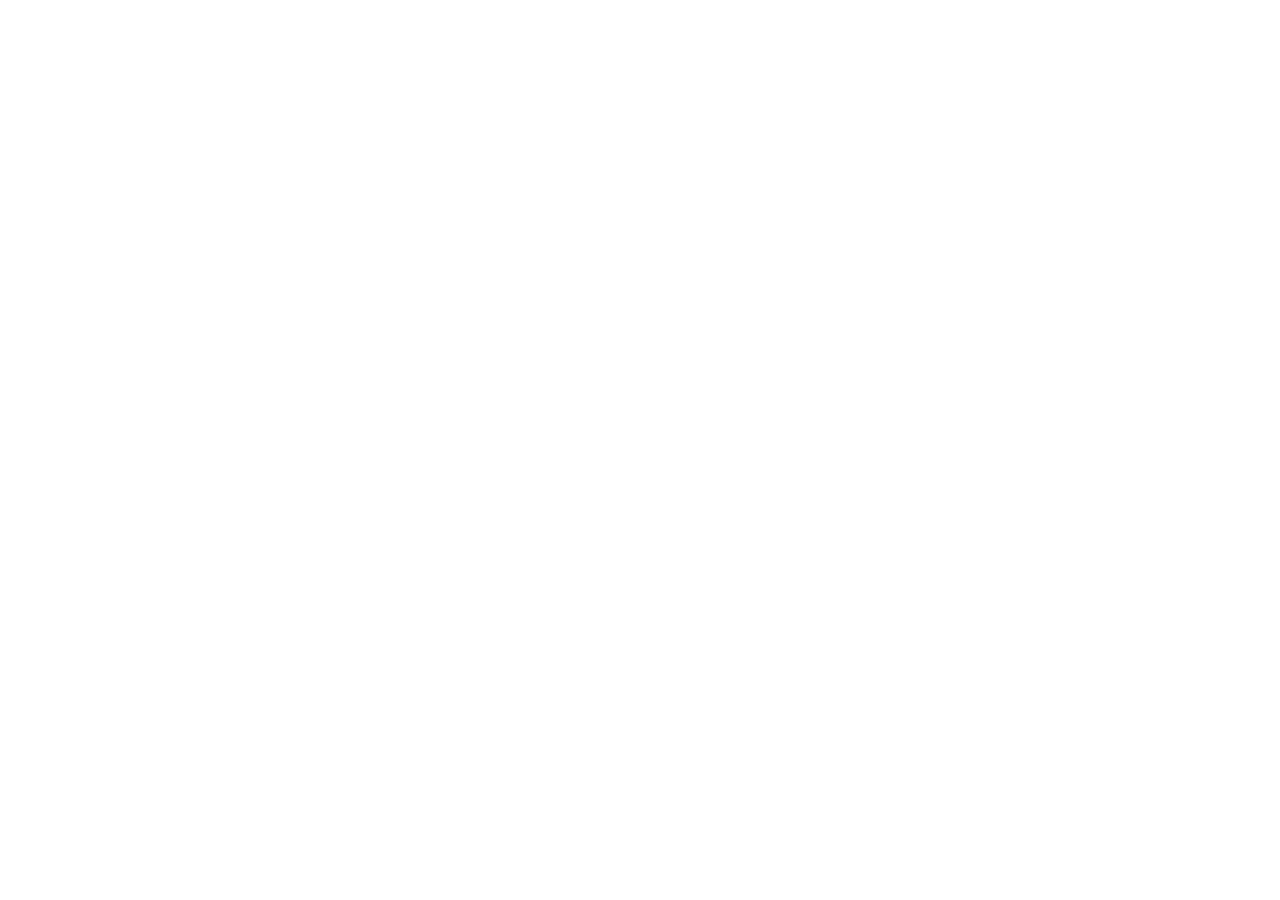
==== flower.html @ 929543a5 "Add files via upload" ====
<!DOCTYPE html>
<html lang="en">

<head>
  <meta charset="UTF-8">
  <meta http-equiv="X-UA-Compatible" content="IE=edge">
  <meta name="viewport" content="width=device-width, initial-scale=1.0">
  <link rel="shortcut icon" href="images/gift.png" type="image/x-icon">
  <link rel="stylesheet" href="asset/style.css">
  <link href="https://fonts.googleapis.com/css2?family=Comic+Neue:wght@700&display=swap" rel="stylesheet">

  <!-- Document Title -->
  <title>FLOWERS</title>
</head>

<body class="not-loaded">
  <!-- Background -->
  <div class="night"></div>
  <audio src="DNA - LANY.mp3" autoplay loop></audio>

  <!-- Flower -->
  <div class="flowers">
    <div class="flower flower--1">
      <div class="flower__leafs flower__leafs--1">
        <div class="flower__leaf flower__leaf--1"></div>
        <div class="flower__leaf flower__leaf--2"></div>
        <div class="flower__leaf flower__leaf--3"></div>
        <div class="flower__leaf flower__leaf--4"></div>
        <div class="flower__white-circle"></div>

        <div class="flower__light flower__light--1"></div>
        <div class="flower__light flower__light--2"></div>
        <div class="flower__light flower__light--3"></div>
        <div class="flower__light flower__light--4"></div>
        <div class="flower__light flower__light--5"></div>
        <div class="flower__light flower__light--6"></div>
        <div class="flower__light flower__light--7"></div>
        <div class="flower__light flower__light--8"></div>

      </div>
      <div class="flower__line">
        <div class="flower__line__leaf flower__line__leaf--1"></div>
        <div class="flower__line__leaf flower__line__leaf--2"></div>
        <div class="flower__line__leaf flower__line__leaf--3"></div>
        <div class="flower__line__leaf flower__line__leaf--4"></div>
        <div class="flower__line__leaf flower__line__leaf--5"></div>
        <div class="flower__line__leaf flower__line__leaf--6"></div>
      </div>
    </div>

    <div class="flower flower--2">
      <div class="flower__leafs flower__leafs--2">
        <div class="flower__leaf flower__leaf--1"></div>
        <div class="flower__leaf flower__leaf--2"></div>
        <div class="flower__leaf flower__leaf--3"></div>
        <div class="flower__leaf flower__leaf--4"></div>
        <div class="flower__white-circle"></div>

        <div class="flower__light flower__light--1"></div>
        <div class="flower__light flower__light--2"></div>
        <div class="flower__light flower__light--3"></div>
        <div class="flower__light flower__light--4"></div>
        <div class="flower__light flower__light--5"></div>
        <div class="flower__light flower__light--6"></div>
        <div class="flower__light flower__light--7"></div>
        <div class="flower__light flower__light--8"></div>

      </div>
      <div class="flower__line">
        <div class="flower__line__leaf flower__line__leaf--1"></div>
        <div class="flower__line__leaf flower__line__leaf--2"></div>
        <div class="flower__line__leaf flower__line__leaf--3"></div>
        <div class="flower__line__leaf flower__line__leaf--4"></div>
      </div>
    </div>

    <div class="flower flower--3">
      <div class="flower__leafs flower__leafs--3">
        <div class="flower__leaf flower__leaf--1"></div>
        <div class="flower__leaf flower__leaf--2"></div>
        <div class="flower__leaf flower__leaf--3"></div>
        <div class="flower__leaf flower__leaf--4"></div>
        <div class="flower__white-circle"></div>

        <div class="flower__light flower__light--1"></div>
        <div class="flower__light flower__light--2"></div>
        <div class="flower__light flower__light--3"></div>
        <div class="flower__light flower__light--4"></div>
        <div class="flower__light flower__light--5"></div>
        <div class="flower__light flower__light--6"></div>
        <div class="flower__light flower__light--7"></div>
        <div class="flower__light flower__light--8"></div>

      </div>
      <div class="flower__line">
        <div class="flower__line__leaf flower__line__leaf--1"></div>
        <div class="flower__line__leaf flower__line__leaf--2"></div>
        <div class="flower__line__leaf flower__line__leaf--3"></div>
        <div class="flower__line__leaf flower__line__leaf--4"></div>
      </div>
    </div>

    <div class="grow-ans" style="--d:1.2s">
      <div class="flower__g-long">
        <div class="flower__g-long__top"></div>
        <div class="flower__g-long__bottom"></div>
      </div>
    </div>

    <div class="growing-grass">
      <div class="flower__grass flower__grass--1">
        <div class="flower__grass--top"></div>
        <div class="flower__grass--bottom"></div>
        <div class="flower__grass__leaf flower__grass__leaf--1"></div>
        <div class="flower__grass__leaf flower__grass__leaf--2"></div>
        <div class="flower__grass__leaf flower__grass__leaf--3"></div>
        <div class="flower__grass__leaf flower__grass__leaf--4"></div>
        <div class="flower__grass__leaf flower__grass__leaf--5"></div>
        <div class="flower__grass__leaf flower__grass__leaf--6"></div>
        <div class="flower__grass__leaf flower__grass__leaf--7"></div>
        <div class="flower__grass__leaf flower__grass__leaf--8"></div>
        <div class="flower__grass__overlay"></div>
      </div>
    </div>

    <div class="growing-grass">
      <div class="flower__grass flower__grass--2">
        <div class="flower__grass--top"></div>
        <div class="flower__grass--bottom"></div>
        <div class="flower__grass__leaf flower__grass__leaf--1"></div>
        <div class="flower__grass__leaf flower__grass__leaf--2"></div>
        <div class="flower__grass__leaf flower__grass__leaf--3"></div>
        <div class="flower__grass__leaf flower__grass__leaf--4"></div>
        <div class="flower__grass__leaf flower__grass__leaf--5"></div>
        <div class="flower__grass__leaf flower__grass__leaf--6"></div>
        <div class="flower__grass__leaf flower__grass__leaf--7"></div>
        <div class="flower__grass__leaf flower__grass__leaf--8"></div>
        <div class="flower__grass__overlay"></div>
      </div>
    </div>

    <div class="grow-ans" style="--d:2.4s">
      <div class="flower__g-right flower__g-right--1">
        <div class="leaf"></div>
      </div>
    </div>

    <div class="grow-ans" style="--d:2.8s">
      <div class="flower__g-right flower__g-right--2">
        <div class="leaf"></div>
      </div>
    </div>

    <div class="grow-ans" style="--d:2.8s">
      <div class="flower__g-front">
        <div class="flower__g-front__leaf-wrapper flower__g-front__leaf-wrapper--1">
          <div class="flower__g-front__leaf"></div>
        </div>
        <div class="flower__g-front__leaf-wrapper flower__g-front__leaf-wrapper--2">
          <div class="flower__g-front__leaf"></div>
        </div>
        <div class="flower__g-front__leaf-wrapper flower__g-front__leaf-wrapper--3">
          <div class="flower__g-front__leaf"></div>
        </div>
        <div class="flower__g-front__leaf-wrapper flower__g-front__leaf-wrapper--4">
          <div class="flower__g-front__leaf"></div>
        </div>
        <div class="flower__g-front__leaf-wrapper flower__g-front__leaf-wrapper--5">
          <div class="flower__g-front__leaf"></div>
        </div>
        <div class="flower__g-front__leaf-wrapper flower__g-front__leaf-wrapper--6">
          <div class="flower__g-front__leaf"></div>
        </div>
        <div class="flower__g-front__leaf-wrapper flower__g-front__leaf-wrapper--7">
          <div class="flower__g-front__leaf"></div>
        </div>
        <div class="flower__g-front__leaf-wrapper flower__g-front__leaf-wrapper--8">
          <div class="flower__g-front__leaf"></div>
        </div>
        <div class="flower__g-front__line"></div>
      </div>
    </div>

    <div class="grow-ans" style="--d:3.2s">
      <div class="flower__g-fr">
        <div class="leaf"></div>
        <div class="flower__g-fr__leaf flower__g-fr__leaf--1"></div>
        <div class="flower__g-fr__leaf flower__g-fr__leaf--2"></div>
        <div class="flower__g-fr__leaf flower__g-fr__leaf--3"></div>
        <div class="flower__g-fr__leaf flower__g-fr__leaf--4"></div>
        <div class="flower__g-fr__leaf flower__g-fr__leaf--5"></div>
        <div class="flower__g-fr__leaf flower__g-fr__leaf--6"></div>
        <div class="flower__g-fr__leaf flower__g-fr__leaf--7"></div>
        <div class="flower__g-fr__leaf flower__g-fr__leaf--8"></div>
      </div>
    </div>

    <div class="long-g long-g--0">
      <div class="grow-ans" style="--d:3s">
        <div class="leaf leaf--0"></div>
      </div>
      <div class="grow-ans" style="--d:2.2s">
        <div class="leaf leaf--1"></div>
      </div>
      <div class="grow-ans" style="--d:3.4s">
        <div class="leaf leaf--2"></div>
      </div>
      <div class="grow-ans" style="--d:3.6s">
        <div class="leaf leaf--3"></div>
      </div>
    </div>

    <div class="long-g long-g--1">
      <div class="grow-ans" style="--d:3.6s">
        <div class="leaf leaf--0"></div>
      </div>
      <div class="grow-ans" style="--d:3.8s">
        <div class="leaf leaf--1"></div>
      </div>
      <div class="grow-ans" style="--d:4s">
        <div class="leaf leaf--2"></div>
      </div>
      <div class="grow-ans" style="--d:4.2s">
        <div class="leaf leaf--3"></div>
      </div>
    </div>

    <div class="long-g long-g--2">
      <div class="grow-ans" style="--d:4s">
        <div class="leaf leaf--0"></div>
      </div>
      <div class="grow-ans" style="--d:4.2s">
        <div class="leaf leaf--1"></div>
      </div>
      <div class="grow-ans" style="--d:4.4s">
        <div class="leaf leaf--2"></div>
      </div>
      <div class="grow-ans" style="--d:4.6s">
        <div class="leaf leaf--3"></div>
      </div>
    </div>

    <div class="long-g long-g--3">
      <div class="grow-ans" style="--d:4s">
        <div class="leaf leaf--0"></div>
      </div>
      <div class="grow-ans" style="--d:4.2s">
        <div class="leaf leaf--1"></div>
      </div>
      <div class="grow-ans" style="--d:3s">
        <div class="leaf leaf--2"></div>
      </div>
      <div class="grow-ans" style="--d:3.6s">
        <div class="leaf leaf--3"></div>
      </div>
    </div>

    <div class="long-g long-g--4">
      <div class="grow-ans" style="--d:4s">
        <div class="leaf leaf--0"></div>
      </div>
      <div class="grow-ans" style="--d:4.2s">
        <div class="leaf leaf--1"></div>
      </div>
      <div class="grow-ans" style="--d:3s">
        <div class="leaf leaf--2"></div>
      </div>
      <div class="grow-ans" style="--d:3.6s">
        <div class="leaf leaf--3"></div>
      </div>
    </div>

    <div class="long-g long-g--5">
      <div class="grow-ans" style="--d:4s">
        <div class="leaf leaf--0"></div>
      </div>
      <div class="grow-ans" style="--d:4.2s">
        <div class="leaf leaf--1"></div>
      </div>
      <div class="grow-ans" style="--d:3s">
        <div class="leaf leaf--2"></div>
      </div>
      <div class="grow-ans" style="--d:3.6s">
        <div class="leaf leaf--3"></div>
      </div>
    </div>

    <div class="long-g long-g--6">
      <div class="grow-ans" style="--d:4.2s">
        <div class="leaf leaf--0"></div>
      </div>
      <div class="grow-ans" style="--d:4.4s">
        <div class="leaf leaf--1"></div>
      </div>
      <div class="grow-ans" style="--d:4.6s">
        <div class="leaf leaf--2"></div>
      </div>
      <div class="grow-ans" style="--d:4.8s">
        <div class="leaf leaf--3"></div>
      </div>
    </div>

    <div class="long-g long-g--7">
      <div class="grow-ans" style="--d:3s">
        <div class="leaf leaf--0"></div>
      </div>
      <div class="grow-ans" style="--d:3.2s">
        <div class="leaf leaf--1"></div>
      </div>
      <div class="grow-ans" style="--d:3.5s">
        <div class="leaf leaf--2"></div>
      </div>
      <div class="grow-ans" style="--d:3.6s">
        <div class="leaf leaf--3"></div>
      </div>
    </div>
  </div>

  <!-- Title -->
  <h1 class="title"><span id="title"></span></h1>
</body>

</html>

<!-- Import Javascript -->
<script src="asset/js/style.js"></script>
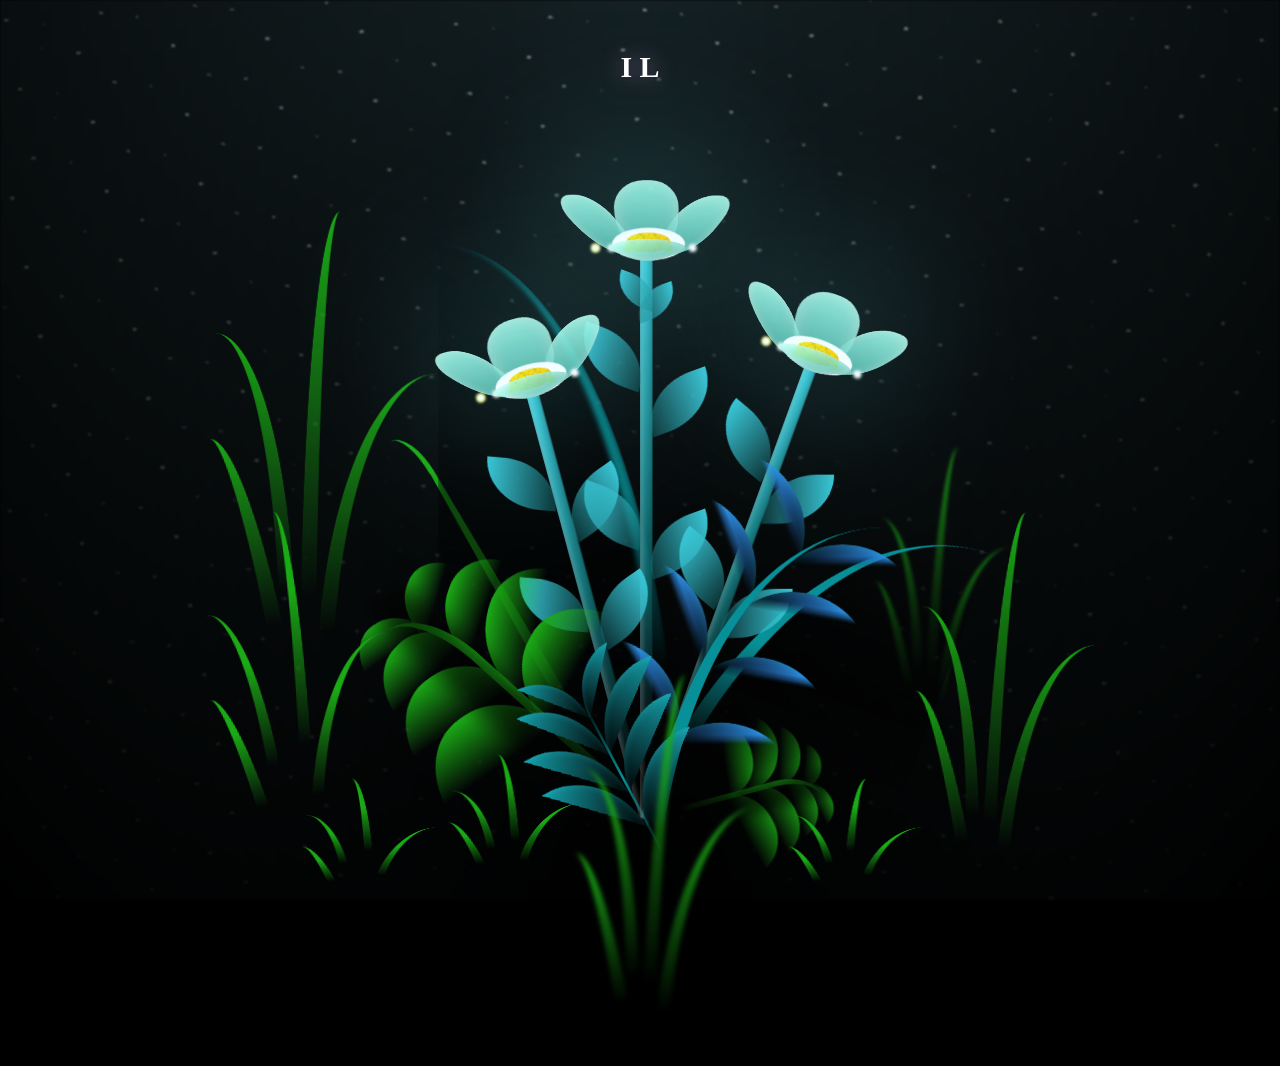
==== commit eb9ef8a5: "Update flower.html" ====
--- a/flower.html
+++ b/flower.html
@@ -10,13 +10,13 @@
   <link href="https://fonts.googleapis.com/css2?family=Comic+Neue:wght@700&display=swap" rel="stylesheet">
 
   <!-- Document Title -->
-  <title>FLOWERS</title>
+  <title>Flowers for You</title>
 </head>
 
 <body class="not-loaded">
   <!-- Background -->
   <div class="night"></div>
-  <audio src="DNA - LANY.mp3" autoplay loop></audio>
+  <audio src="https://giftinn.github.io/music-host/shapeof.mp3" autoplay loop></audio>
 
   <!-- Flower -->
   <div class="flowers">
--- a/asset/style.css
+++ b/asset/style.css
@@ -0,0 +1,1223 @@
+*,
+*::after,
+*::before {
+  padding: 0;
+  margin: 0;
+  box-sizing: border-box;
+}
+
+:root {
+  --dark-color: #000;
+}
+
+audio {
+  display: none;
+}
+
+.title {
+  position: absolute;
+  width: 100%;
+  text-align: center;
+  margin-top: 50px;
+  top: 0;
+  left: 0;
+  color: white;
+  font-family: "Comic Neue", cursive;
+  font-weight: 700;
+  font-size: 30px;
+  text-shadow: 0px 0px 20px #826a95;
+}
+
+body {
+  display: flex;
+  align-items: flex-end;
+  justify-content: center;
+  min-height: 100vh;
+  background-color: var(--dark-color);
+  overflow: hidden;
+  perspective: 1000px;
+}
+
+.night {
+  position: fixed;
+  left: 50%;
+  top: 0;
+  transform: translateX(-50%);
+  width: 100%;
+  height: 100%;
+  filter: blur(0.1vmin);
+  background-image: radial-gradient(ellipse at top, transparent 0%, var(--dark-color)), radial-gradient(ellipse at bottom, var(--dark-color), rgba(145, 233, 255, 0.2)), repeating-linear-gradient(220deg, rgb(0, 0, 0) 0px, rgb(0, 0, 0) 19px, transparent 19px, transparent 22px), repeating-linear-gradient(189deg, rgb(0, 0, 0) 0px, rgb(0, 0, 0) 19px, transparent 19px, transparent 22px), repeating-linear-gradient(148deg, rgb(0, 0, 0) 0px, rgb(0, 0, 0) 19px, transparent 19px, transparent 22px), linear-gradient(90deg, rgb(255, 255, 250), rgb(240, 240, 240));
+}
+
+.flowers {
+  position: relative;
+  transform: scale(0.9);
+}
+
+.flower {
+  position: absolute;
+  bottom: 10vmin;
+  transform-origin: bottom center;
+  z-index: 10;
+  --fl-speed: 0.8s;
+}
+
+.flower--1 {
+  animation: moving-flower-1 4s linear infinite;
+}
+
+.flower--1 .flower__line {
+  height: 70vmin;
+  animation-delay: 0.3s;
+}
+
+.flower--1 .flower__line__leaf--1 {
+  animation: blooming-leaf-right var(--fl-speed) 1.6s backwards;
+}
+
+.flower--1 .flower__line__leaf--2 {
+  animation: blooming-leaf-right var(--fl-speed) 1.4s backwards;
+}
+
+.flower--1 .flower__line__leaf--3 {
+  animation: blooming-leaf-left var(--fl-speed) 1.2s backwards;
+}
+
+.flower--1 .flower__line__leaf--4 {
+  animation: blooming-leaf-left var(--fl-speed) 1s backwards;
+}
+
+.flower--1 .flower__line__leaf--5 {
+  animation: blooming-leaf-right var(--fl-speed) 1.8s backwards;
+}
+
+.flower--1 .flower__line__leaf--6 {
+  animation: blooming-leaf-left var(--fl-speed) 2s backwards;
+}
+
+.flower--2 {
+  left: 50%;
+  transform: rotate(20deg);
+  animation: moving-flower-2 4s linear infinite;
+}
+
+.flower--2 .flower__line {
+  height: 60vmin;
+  animation-delay: 0.6s;
+}
+
+.flower--2 .flower__line__leaf--1 {
+  animation: blooming-leaf-right var(--fl-speed) 1.9s backwards;
+}
+
+.flower--2 .flower__line__leaf--2 {
+  animation: blooming-leaf-right var(--fl-speed) 1.7s backwards;
+}
+
+.flower--2 .flower__line__leaf--3 {
+  animation: blooming-leaf-left var(--fl-speed) 1.5s backwards;
+}
+
+.flower--2 .flower__line__leaf--4 {
+  animation: blooming-leaf-left var(--fl-speed) 1.3s backwards;
+}
+
+.flower--3 {
+  left: 50%;
+  transform: rotate(-15deg);
+  animation: moving-flower-3 4s linear infinite;
+}
+
+.flower--3 .flower__line {
+  animation-delay: 0.9s;
+}
+
+.flower--3 .flower__line__leaf--1 {
+  animation: blooming-leaf-right var(--fl-speed) 2.5s backwards;
+}
+
+.flower--3 .flower__line__leaf--2 {
+  animation: blooming-leaf-right var(--fl-speed) 2.3s backwards;
+}
+
+.flower--3 .flower__line__leaf--3 {
+  animation: blooming-leaf-left var(--fl-speed) 2.1s backwards;
+}
+
+.flower--3 .flower__line__leaf--4 {
+  animation: blooming-leaf-left var(--fl-speed) 1.9s backwards;
+}
+
+.flower__leafs {
+  position: relative;
+  animation: blooming-flower 2s backwards;
+}
+
+.flower__leafs--1 {
+  animation-delay: 1.1s;
+}
+
+.flower__leafs--2 {
+  animation-delay: 1.4s;
+}
+
+.flower__leafs--3 {
+  animation-delay: 1.7s;
+}
+
+.flower__leafs::after {
+  content: "";
+  position: absolute;
+  left: 0;
+  top: 0;
+  transform: translate(-50%, -100%);
+  width: 8vmin;
+  height: 8vmin;
+  background-color: #6bf0ff;
+  filter: blur(10vmin);
+}
+
+.flower__leaf {
+  position: absolute;
+  bottom: 0;
+  left: 50%;
+  width: 8vmin;
+  height: 11vmin;
+  border-radius: 51% 49% 47% 53%/44% 45% 55% 69%;
+  background-color: #b62b2b;
+  background-image: linear-gradient(to top, #54b8aa, #a7ffee );
+  transform-origin: bottom center;
+  opacity: 0.9;
+  box-shadow: inset 0 0 2vmin rgb(255, 255, 255, 0.5);
+}
+
+.flower__leaf--1 {
+  transform: translate(-10%, 1%) rotateY(40deg) rotateX(-50deg);
+}
+
+.flower__leaf--2 {
+  transform: translate(-50%, -4%) rotateX(40deg);
+}
+
+.flower__leaf--3 {
+  transform: translate(-90%, 0%) rotateY(45deg) rotateX(50deg);
+}
+
+.flower__leaf--4 {
+  width: 8vmin;
+  height: 8vmin;
+  transform-origin: bottom left;
+  border-radius: 4vmin 10vmin 4vmin 4vmin;
+  transform: translate(0%, 18%) rotateX(70deg) rotate(-43deg);
+  background-image: linear-gradient(to top, #54b8aa, #a7ffee);
+  z-index: 1;
+  opacity: 0.8;
+  -webkit-transform: translate(0%, 18%) rotateX(70deg) rotate(-43deg);
+  -moz-transform: translate(0%, 18%) rotateX(70deg) rotate(-43deg);
+  -ms-transform: translate(0%, 18%) rotateX(70deg) rotate(-43deg);
+  -o-transform: translate(0%, 18%) rotateX(70deg) rotate(-43deg);
+}
+
+.flower__white-circle {
+  position: absolute;
+  left: -3.5vmin;
+  top: -3vmin;
+  width: 9vmin;
+  height: 4vmin;
+  border-radius: 50%;
+  background-color: #fff;
+}
+
+.flower__white-circle::after {
+  content: "";
+  position: absolute;
+  left: 50%;
+  top: 45%;
+  transform: translate(-50%, -50%);
+  width: 60%;
+  height: 60%;
+  border-radius: inherit;
+  background-image: repeating-linear-gradient(135deg, rgba(0, 0, 0, 0.03) 0px, rgba(0, 0, 0, 0.03) 1px, transparent 1px, transparent 12px), repeating-linear-gradient(45deg, rgba(0, 0, 0, 0.03) 0px, rgba(0, 0, 0, 0.03) 1px, transparent 1px, transparent 12px), repeating-linear-gradient(67.5deg, rgba(0, 0, 0, 0.03) 0px, rgba(0, 0, 0, 0.03) 1px, transparent 1px, transparent 12px), repeating-linear-gradient(135deg, rgba(0, 0, 0, 0.03) 0px, rgba(0, 0, 0, 0.03) 1px, transparent 1px, transparent 12px), repeating-linear-gradient(45deg, rgba(0, 0, 0, 0.03) 0px, rgba(0, 0, 0, 0.03) 1px, transparent 1px, transparent 12px), repeating-linear-gradient(112.5deg, rgba(0, 0, 0, 0.03) 0px, rgba(0, 0, 0, 0.03) 1px, transparent 1px, transparent 12px), repeating-linear-gradient(112.5deg, rgba(0, 0, 0, 0.03) 0px, rgba(0, 0, 0, 0.03) 1px, transparent 1px, transparent 12px), repeating-linear-gradient(45deg, rgba(0, 0, 0, 0.03) 0px, rgba(0, 0, 0, 0.03) 1px, transparent 1px, transparent 12px), repeating-linear-gradient(22.5deg, rgba(0, 0, 0, 0.03) 0px, rgba(0, 0, 0, 0.03) 1px, transparent 1px, transparent 12px), repeating-linear-gradient(45deg, rgba(0, 0, 0, 0.03) 0px, rgba(0, 0, 0, 0.03) 1px, transparent 1px, transparent 12px), repeating-linear-gradient(22.5deg, rgba(0, 0, 0, 0.03) 0px, rgba(0, 0, 0, 0.03) 1px, transparent 1px, transparent 12px), repeating-linear-gradient(135deg, rgba(0, 0, 0, 0.03) 0px, rgba(0, 0, 0, 0.03) 1px, transparent 1px, transparent 12px), repeating-linear-gradient(157.5deg, rgba(0, 0, 0, 0.03) 0px, rgba(0, 0, 0, 0.03) 1px, transparent 1px, transparent 12px), repeating-linear-gradient(67.5deg, rgba(0, 0, 0, 0.03) 0px, rgba(0, 0, 0, 0.03) 1px, transparent 1px, transparent 12px), repeating-linear-gradient(67.5deg, rgba(0, 0, 0, 0.03) 0px, rgba(0, 0, 0, 0.03) 1px, transparent 1px, transparent 12px), linear-gradient(90deg, rgb(255, 235, 18), rgb(255, 206, 0));
+}
+
+.flower__line {
+  height: 55vmin;
+  width: 1.5vmin;
+  background-image: linear-gradient(to left, rgba(0, 0, 0, 0.2), transparent, rgba(255, 255, 255, 0.2)), linear-gradient(to top, transparent 10%, #14757a, #39c6d6);
+  box-shadow: inset 0 0 2px rgba(0, 0, 0, 0.5);
+  animation: grow-flower-tree 4s backwards;
+}
+
+
+.flower__line__leaf {
+  --w: 7vmin;
+  --h: calc(var(--w) + 2vmin);
+  position: absolute;
+  top: 20%;
+  left: 90%;
+  width: var(--w);
+  height: var(--h);
+  border-top-right-radius: var(--h);
+  border-bottom-left-radius: var(--h);
+  background-image: linear-gradient(to top, rgba(20, 117, 122, 0.4), #39c6d6);
+}
+
+.flower__line__leaf--1 {
+  transform: rotate(70deg) rotateY(30deg);
+}
+
+.flower__line__leaf--2 {
+  top: 45%;
+  transform: rotate(70deg) rotateY(30deg);
+}
+
+.flower__line__leaf--3,
+.flower__line__leaf--4,
+.flower__line__leaf--6 {
+  border-top-right-radius: 0;
+  border-bottom-left-radius: 0;
+  border-top-left-radius: var(--h);
+  border-bottom-right-radius: var(--h);
+  left: -460%;
+  top: 12%;
+  transform: rotate(-70deg) rotateY(30deg);
+}
+
+.flower__line__leaf--4 {
+  top: 40%;
+}
+
+.flower__line__leaf--5 {
+  top: 0;
+  transform-origin: left;
+  transform: rotate(70deg) rotateY(30deg) scale(0.6);
+}
+
+.flower__line__leaf--6 {
+  top: -2%;
+  left: -450%;
+  transform-origin: right;
+  transform: rotate(-70deg) rotateY(30deg) scale(0.6);
+}
+
+.flower__light {
+  position: absolute;
+  bottom: 0vmin;
+  width: 1vmin;
+  height: 1vmin;
+  background-color: rgb(255, 251, 0);
+  border-radius: 50%;
+  filter: blur(0.2vmin);
+  animation: light-ans 4s linear infinite backwards;
+}
+
+.flower__light:nth-child(odd) {
+  background-color: #fff;
+}
+
+.flower__light--1 {
+  left: -2vmin;
+  animation-delay: 1s;
+}
+
+.flower__light--2 {
+  left: 3vmin;
+  animation-delay: 0.5s;
+}
+
+.flower__light--3 {
+  left: -6vmin;
+  animation-delay: 0.3s;
+}
+
+.flower__light--4 {
+  left: 6vmin;
+  animation-delay: 0.9s;
+}
+
+.flower__light--5 {
+  left: -1vmin;
+  animation-delay: 1.5s;
+}
+
+.flower__light--6 {
+  left: -4vmin;
+  animation-delay: 3s;
+}
+
+.flower__light--7 {
+  left: 3vmin;
+  animation-delay: 2s;
+}
+
+.flower__light--8 {
+  left: -6vmin;
+  animation-delay: 3.5s;
+}
+
+.flower__grass {
+  --c: #1aaa15;
+  --line-w: 1.5vmin;
+  position: absolute;
+  bottom: 12vmin;
+  left: -7vmin;
+  display: flex;
+  flex-direction: column;
+  align-items: flex-end;
+  z-index: 20;
+  transform-origin: bottom center;
+  transform: rotate(-48deg) rotateY(40deg);
+}
+
+.flower__grass--1 {
+  animation: moving-grass 2s linear infinite;
+}
+
+.flower__grass--2 {
+  left: 2vmin;
+  bottom: 10vmin;
+  transform: scale(0.5) rotate(75deg) rotateX(10deg) rotateY(-200deg);
+  opacity: 0.8;
+  z-index: 0;
+  animation: moving-grass--2 1.5s linear infinite;
+}
+
+.flower__grass--top {
+  width: 7vmin;
+  height: 10vmin;
+  border-top-right-radius: 100%;
+  border-right: var(--line-w) solid var(--c);
+  transform-origin: bottom center;
+  transform: rotate(-2deg);
+}
+
+.flower__grass--bottom {
+  margin-top: -2px;
+  width: var(--line-w);
+  height: 25vmin;
+  background-image: linear-gradient(to top, transparent, var(--c));
+}
+
+.flower__grass__leaf {
+  --size: 10vmin;
+  position: absolute;
+  width: calc(var(--size) * 2.1);
+  height: var(--size);
+  border-top-left-radius: var(--size);
+  border-top-right-radius: var(--size);
+  background-image: linear-gradient(to top, transparent, transparent 30%, var(--c));
+  z-index: 100;
+}
+
+.flower__grass__leaf--1 {
+  top: -6%;
+  left: 30%;
+  --size: 6vmin;
+  transform: rotate(-20deg);
+  animation: growing-grass-ans--1 2s 2.6s backwards;
+}
+
+@keyframes growing-grass-ans--1 {
+  0% {
+    transform-origin: bottom left;
+    transform: rotate(-20deg) scale(0);
+  }
+}
+
+.flower__grass__leaf--2 {
+  top: -5%;
+  left: -110%;
+  --size: 6vmin;
+  transform: rotate(10deg);
+  animation: growing-grass-ans--2 2s 2.4s linear backwards;
+}
+
+@keyframes growing-grass-ans--2 {
+  0% {
+    transform-origin: bottom right;
+    transform: rotate(10deg) scale(0);
+  }
+}
+
+.flower__grass__leaf--3 {
+  top: 5%;
+  left: 60%;
+  --size: 8vmin;
+  transform: rotate(-18deg) rotateX(-20deg);
+  animation: growing-grass-ans--3 2s 2.2s linear backwards;
+}
+
+@keyframes growing-grass-ans--3 {
+  0% {
+    transform-origin: bottom left;
+    transform: rotate(-18deg) rotateX(-20deg) scale(0);
+  }
+}
+
+.flower__grass__leaf--4 {
+  top: 6%;
+  left: -135%;
+  --size: 8vmin;
+  transform: rotate(2deg);
+  animation: growing-grass-ans--4 2s 2s linear backwards;
+}
+
+@keyframes growing-grass-ans--4 {
+  0% {
+    transform-origin: bottom right;
+    transform: rotate(2deg) scale(0);
+  }
+}
+
+.flower__grass__leaf--5 {
+  top: 20%;
+  left: 60%;
+  --size: 10vmin;
+  transform: rotate(-24deg) rotateX(-20deg);
+  animation: growing-grass-ans--5 2s 1.8s linear backwards;
+}
+
+@keyframes growing-grass-ans--5 {
+  0% {
+    transform-origin: bottom left;
+    transform: rotate(-24deg) rotateX(-20deg) scale(0);
+  }
+}
+
+.flower__grass__leaf--6 {
+  top: 22%;
+  left: -180%;
+  --size: 10vmin;
+  transform: rotate(10deg);
+  animation: growing-grass-ans--6 2s 1.6s linear backwards;
+}
+
+@keyframes growing-grass-ans--6 {
+  0% {
+    transform-origin: bottom right;
+    transform: rotate(10deg) scale(0);
+  }
+}
+
+.flower__grass__leaf--7 {
+  top: 39%;
+  left: 70%;
+  --size: 10vmin;
+  transform: rotate(-10deg);
+  animation: growing-grass-ans--7 2s 1.4s linear backwards;
+}
+
+@keyframes growing-grass-ans--7 {
+  0% {
+    transform-origin: bottom left;
+    transform: rotate(-10deg) scale(0);
+  }
+}
+
+.flower__grass__leaf--8 {
+  top: 40%;
+  left: -215%;
+  --size: 11vmin;
+  transform: rotate(10deg);
+  animation: growing-grass-ans--8 2s 1.2s linear backwards;
+}
+
+@keyframes growing-grass-ans--8 {
+  0% {
+    transform-origin: bottom right;
+    transform: rotate(10deg) scale(0);
+  }
+}
+
+.flower__grass__overlay {
+  position: absolute;
+  top: -10%;
+  right: 0%;
+  width: 100%;
+  height: 100%;
+  background-color: rgba(0, 0, 0, 0.6);
+  filter: blur(1.5vmin);
+  z-index: 100;
+}
+
+.flower__g-long {
+  --w: 2vmin;
+  --h: 6vmin;
+  --c: #1aaa15;
+  position: absolute;
+  bottom: 10vmin;
+  left: -3vmin;
+  transform-origin: bottom center;
+  transform: rotate(-30deg) rotateY(-20deg);
+  display: flex;
+  flex-direction: column;
+  align-items: flex-end;
+  animation: flower-g-long-ans 3s linear infinite;
+}
+
+@keyframes flower-g-long-ans {
+
+  0%,
+  100% {
+    transform: rotate(-30deg) rotateY(-20deg);
+  }
+
+  50% {
+    transform: rotate(-32deg) rotateY(-20deg);
+  }
+}
+
+.flower__g-long__top {
+  top: calc(var(--h) * -1);
+  width: calc(var(--w) + 1vmin);
+  height: var(--h);
+  border-top-right-radius: 100%;
+  border-right: 0.7vmin solid var(--c);
+  transform: translate(-0.7vmin, 1vmin);
+}
+
+.flower__g-long__bottom {
+  width: var(--w);
+  height: 50vmin;
+  transform-origin: bottom center;
+  background-image: linear-gradient(to top, transparent 30%, var(--c));
+  box-shadow: inset 0 0 2px rgba(0, 0, 0, 0.5);
+  -webkit-clip-path: polygon(35% 0, 65% 1%, 100% 100%, 0% 100%);
+  clip-path: polygon(35% 0, 65% 1%, 100% 100%, 0% 100%);
+}
+
+.flower__g-right {
+  position: absolute;
+  bottom: 6vmin;
+  left: -2vmin;
+  transform-origin: bottom left;
+  transform: rotate(20deg);
+}
+
+.flower__g-right .leaf {
+  width: 30vmin;
+  height: 50vmin;
+  border-top-left-radius: 100%;
+  border-left: 2vmin solid #079097;
+  background-image: linear-gradient(to bottom, transparent, var(--dark-color) 60%);
+  -webkit-mask-image: linear-gradient(to top, transparent 30%, #079097 60%);
+}
+
+.flower__g-right--1 {
+  animation: flower-g-right-ans 2.5s linear infinite;
+}
+
+.flower__g-right--2 {
+  left: 5vmin;
+  transform: rotateY(-180deg);
+  animation: flower-g-right-ans--2 3s linear infinite;
+}
+
+.flower__g-right--2 .leaf {
+  height: 75vmin;
+  filter: blur(0.3vmin);
+  opacity: 0.8;
+}
+
+@keyframes flower-g-right-ans {
+
+  0%,
+  100% {
+    transform: rotate(20deg);
+  }
+
+  50% {
+    transform: rotate(24deg) rotateX(-20deg);
+  }
+}
+
+@keyframes flower-g-right-ans--2 {
+
+  0%,
+  100% {
+    transform: rotateY(-180deg) rotate(0deg) rotateX(-20deg);
+  }
+
+  50% {
+    transform: rotateY(-180deg) rotate(6deg) rotateX(-20deg);
+  }
+}
+
+.flower__g-front {
+  position: absolute;
+  bottom: 6vmin;
+  left: 2.5vmin;
+  z-index: 100;
+  transform-origin: bottom center;
+  transform: rotate(-28deg) rotateY(30deg) scale(1.04);
+  animation: flower__g-front-ans 2s linear infinite;
+}
+
+@keyframes flower__g-front-ans {
+
+  0%,
+  100% {
+    transform: rotate(-28deg) rotateY(30deg) scale(1.04);
+  }
+
+  50% {
+    transform: rotate(-35deg) rotateY(40deg) scale(1.04);
+  }
+}
+
+.flower__g-front__line {
+  width: 0.3vmin;
+  height: 20vmin;
+  background-image: linear-gradient(to top, transparent, #079097, transparent 100%);
+  position: relative;
+}
+
+.flower__g-front__leaf-wrapper {
+  position: absolute;
+  top: 0;
+  left: 0;
+  transform-origin: bottom left;
+  transform: rotate(10deg);
+}
+
+.flower__g-front__leaf-wrapper:nth-child(even) {
+  left: 0vmin;
+  transform: rotateY(-180deg) rotate(5deg);
+  animation: flower__g-front__leaf-left-ans 1s ease-in backwards;
+}
+
+.flower__g-front__leaf-wrapper:nth-child(odd) {
+  animation: flower__g-front__leaf-ans 1s ease-in backwards;
+}
+
+.flower__g-front__leaf-wrapper--1 {
+  top: -8vmin;
+  transform: scale(0.7);
+  animation: flower__g-front__leaf-ans 1s 5.5s ease-in backwards !important;
+}
+
+.flower__g-front__leaf-wrapper--2 {
+  top: -8vmin;
+  transform: rotateY(-180deg) scale(0.7) !important;
+  animation: flower__g-front__leaf-left-ans-2 1s 4.6s ease-in backwards !important;
+}
+
+.flower__g-front__leaf-wrapper--3 {
+  top: -3vmin;
+  animation: flower__g-front__leaf-ans 1s 4.6s ease-in backwards;
+}
+
+.flower__g-front__leaf-wrapper--4 {
+  top: -3vmin;
+  transform: rotateY(-180deg) scale(0.9) !important;
+  animation: flower__g-front__leaf-left-ans-2 1s 4.6s ease-in backwards !important;
+}
+
+@keyframes flower__g-front__leaf-left-ans-2 {
+  0% {
+    transform: rotateY(-180deg) scale(0);
+  }
+}
+
+.flower__g-front__leaf-wrapper--5,
+.flower__g-front__leaf-wrapper--6 {
+  top: 2vmin;
+}
+
+.flower__g-front__leaf-wrapper--7,
+.flower__g-front__leaf-wrapper--8 {
+  top: 6.5vmin;
+}
+
+.flower__g-front__leaf-wrapper--2 {
+  animation-delay: 5.2s !important;
+}
+
+.flower__g-front__leaf-wrapper--3 {
+  animation-delay: 4.9s !important;
+}
+
+.flower__g-front__leaf-wrapper--5 {
+  animation-delay: 4.3s !important;
+}
+
+.flower__g-front__leaf-wrapper--6 {
+  animation-delay: 4.1s !important;
+}
+
+.flower__g-front__leaf-wrapper--7 {
+  animation-delay: 3.8s !important;
+}
+
+.flower__g-front__leaf-wrapper--8 {
+  animation-delay: 3.5s !important;
+}
+
+@keyframes flower__g-front__leaf-ans {
+  0% {
+    transform: rotate(10deg) scale(0);
+  }
+}
+
+@keyframes flower__g-front__leaf-left-ans {
+  0% {
+    transform: rotateY(-180deg) rotate(5deg) scale(0);
+  }
+}
+
+.flower__g-front__leaf {
+  width: 10vmin;
+  height: 10vmin;
+  border-radius: 100% 0% 0% 100%/100% 100% 0% 0%;
+  box-shadow: inset 0 2px 1vmin rgba(44, 238, 252, 0.2);
+  background-image: linear-gradient(to bottom left, transparent, var(--dark-color)), linear-gradient(to bottom right, #159faa 50%, transparent 50%, transparent);
+  -webkit-mask-image: linear-gradient(to bottom right, #159faa 50%, transparent 50%, transparent);
+  mask-image: linear-gradient(to bottom right, #159faa 50%, transparent 50%, transparent);
+}
+
+.flower__g-fr {
+  position: absolute;
+  bottom: -4vmin;
+  left: vmin;
+  transform-origin: bottom left;
+  z-index: 10;
+  animation: flower__g-fr-ans 2s linear infinite;
+}
+
+@keyframes flower__g-fr-ans {
+
+  0%,
+  100% {
+    transform: rotate(2deg);
+  }
+
+  50% {
+    transform: rotate(4deg);
+    -webkit-transform: rotate(4deg);
+    -moz-transform: rotate(4deg);
+    -ms-transform: rotate(4deg);
+    -o-transform: rotate(4deg);
+  }
+}
+
+.flower__g-fr .leaf {
+  width: 30vmin;
+  height: 50vmin;
+  border-top-left-radius: 100%;
+  border-left: 2vmin solid #079097;
+  -webkit-mask-image: linear-gradient(to top, transparent 25%, #079097 50%);
+  position: relative;
+  z-index: 1;
+}
+
+.flower__g-fr__leaf {
+  position: absolute;
+  top: 0;
+  left: 0;
+  width: 10vmin;
+  height: 10vmin;
+  border-radius: 100% 0% 0% 100%/100% 100% 0% 0%;
+  box-shadow: inset 0 2px 1vmin rgba(44, 238, 252, 0.2);
+  background-image: linear-gradient(to bottom left, transparent, var(--dark-color) 98%), linear-gradient(to bottom right, #3399ff 45%, transparent 50%, transparent);
+  -webkit-mask-image: linear-gradient(135deg, #159faa 40%, transparent 50%, transparent);
+}
+
+.flower__g-fr__leaf--1 {
+  left: 20vmin;
+  transform: rotate(45deg);
+  animation: flower__g-fr-leaft-ans-1 0.5s 5.2s linear backwards;
+}
+
+@keyframes flower__g-fr-leaft-ans-1 {
+  0% {
+    transform-origin: left;
+    transform: rotate(45deg) scale(0);
+  }
+}
+
+.flower__g-fr__leaf--2 {
+  left: 12vmin;
+  top: -7vmin;
+  transform: rotate(25deg) rotateY(-180deg);
+  animation: flower__g-fr-leaft-ans-6 0.5s 5s linear backwards;
+}
+
+.flower__g-fr__leaf--3 {
+  left: 15vmin;
+  top: 6vmin;
+  transform: rotate(55deg);
+  animation: flower__g-fr-leaft-ans-5 0.5s 4.8s linear backwards;
+}
+
+.flower__g-fr__leaf--4 {
+  left: 6vmin;
+  top: -2vmin;
+  transform: rotate(25deg) rotateY(-180deg);
+  animation: flower__g-fr-leaft-ans-6 0.5s 4.6s linear backwards;
+}
+
+.flower__g-fr__leaf--5 {
+  left: 10vmin;
+  top: 14vmin;
+  transform: rotate(55deg);
+  animation: flower__g-fr-leaft-ans-5 0.5s 4.4s linear backwards;
+}
+
+@keyframes flower__g-fr-leaft-ans-5 {
+  0% {
+    transform-origin: left;
+    transform: rotate(55deg) scale(0);
+  }
+}
+
+.flower__g-fr__leaf--6 {
+  left: 0vmin;
+  top: 6vmin;
+  transform: rotate(25deg) rotateY(-180deg);
+  animation: flower__g-fr-leaft-ans-6 0.5s 4.2s linear backwards;
+}
+
+@keyframes flower__g-fr-leaft-ans-6 {
+  0% {
+    transform-origin: right;
+    transform: rotate(25deg) rotateY(-180deg) scale(0);
+  }
+}
+
+.flower__g-fr__leaf--7 {
+  left: 5vmin;
+  top: 22vmin;
+  transform: rotate(45deg);
+  animation: flower__g-fr-leaft-ans-7 0.5s 4s linear backwards;
+}
+
+@keyframes flower__g-fr-leaft-ans-7 {
+  0% {
+    transform-origin: left;
+    transform: rotate(45deg) scale(0);
+  }
+}
+
+.flower__g-fr__leaf--8 {
+  left: -4vmin;
+  top: 15vmin;
+  transform: rotate(15deg) rotateY(-180deg);
+  animation: flower__g-fr-leaft-ans-8 0.5s 3.8s linear backwards;
+}
+
+@keyframes flower__g-fr-leaft-ans-8 {
+  0% {
+    transform-origin: right;
+    transform: rotate(15deg) rotateY(-180deg) scale(0);
+  }
+}
+
+.long-g {
+  position: absolute;
+  bottom: 25vmin;
+  left: -42vmin;
+  transform-origin: bottom left;
+}
+
+.long-g--1 {
+  bottom: 0vmin;
+  transform: scale(0.8) rotate(-5deg);
+}
+
+.long-g--1 .leaf {
+  -webkit-mask-image: linear-gradient(to top, transparent 40%, #079097 80%) !important;
+}
+
+.long-g--1 .leaf--1 {
+  --w: 5vmin;
+  --h: 60vmin;
+  left: -2vmin;
+  transform: rotate(3deg) rotateY(-180deg);
+}
+
+.long-g--2,
+.long-g--3 {
+  bottom: -3vmin;
+  left: -35vmin;
+  transform-origin: center;
+  transform: scale(0.6) rotateX(60deg);
+}
+
+.long-g--2 .leaf,
+.long-g--3 .leaf {
+  -webkit-mask-image: linear-gradient(to top, transparent 50%, #079097 80%) !important;
+}
+
+.long-g--2 .leaf--1,
+.long-g--3 .leaf--1 {
+  left: -1vmin;
+  transform: rotateY(-180deg);
+}
+
+.long-g--3 {
+  left: -17vmin;
+  bottom: 0vmin;
+}
+
+.long-g--3 .leaf {
+  -webkit-mask-image: linear-gradient(to top, transparent 40%, #079097 80%) !important;
+}
+
+.long-g--4 {
+  left: 25vmin;
+  bottom: -3vmin;
+  transform-origin: center;
+  transform: scale(0.6) rotateX(60deg);
+}
+
+.long-g--4 .leaf {
+  -webkit-mask-image: linear-gradient(to top, transparent 50%, #079097 80%) !important;
+}
+
+.long-g--5 {
+  left: 42vmin;
+  bottom: 0vmin;
+  transform: scale(0.8) rotate(2deg);
+}
+
+.long-g--6 {
+  left: 0vmin;
+  bottom: -20vmin;
+  z-index: 100;
+  filter: blur(0.3vmin);
+  transform: scale(0.8) rotate(2deg);
+}
+
+.long-g--7 {
+  left: 35vmin;
+  bottom: 20vmin;
+  z-index: -1;
+  filter: blur(0.3vmin);
+  transform: scale(0.6) rotate(2deg);
+  opacity: 0.7;
+}
+
+.long-g .leaf {
+  --w: 15vmin;
+  --h: 40vmin;
+  --c: #1aaa15;
+  position: absolute;
+  bottom: 0;
+  width: var(--w);
+  height: var(--h);
+  border-top-left-radius: 100%;
+  border-left: 2vmin solid var(--c);
+  -webkit-mask-image: linear-gradient(to top, transparent 20%, var(--dark-color));
+  transform-origin: bottom center;
+}
+
+.long-g .leaf--0 {
+  left: 2vmin;
+  animation: leaf-ans-1 4s linear infinite;
+}
+
+.long-g .leaf--1 {
+  --w: 5vmin;
+  --h: 60vmin;
+  animation: leaf-ans-1 4s linear infinite;
+}
+
+.long-g .leaf--2 {
+  --w: 10vmin;
+  --h: 40vmin;
+  left: -0.5vmin;
+  bottom: 5vmin;
+  transform-origin: bottom left;
+  transform: rotateY(-180deg);
+  animation: leaf-ans-2 3s linear infinite;
+}
+
+.long-g .leaf--3 {
+  --w: 5vmin;
+  --h: 30vmin;
+  left: -1vmin;
+  bottom: 3.2vmin;
+  transform-origin: bottom left;
+  transform: rotate(-10deg) rotateY(-180deg);
+  animation: leaf-ans-3 3s linear infinite;
+}
+
+@keyframes leaf-ans-1 {
+
+  0%,
+  100% {
+    transform: rotate(-5deg) scale(1);
+  }
+
+  50% {
+    transform: rotate(5deg) scale(1.1);
+  }
+}
+
+@keyframes leaf-ans-2 {
+
+  0%,
+  100% {
+    transform: rotateY(-180deg) rotate(5deg);
+  }
+
+  50% {
+    transform: rotateY(-180deg) rotate(0deg) scale(1.1);
+  }
+}
+
+@keyframes leaf-ans-3 {
+
+  0%,
+  100% {
+    transform: rotate(-10deg) rotateY(-180deg);
+  }
+
+  50% {
+    transform: rotate(-20deg) rotateY(-180deg);
+  }
+}
+
+.grow-ans {
+  animation: grow-ans 2s var(--d) backwards;
+}
+
+@keyframes grow-ans {
+  0% {
+    transform: scale(0);
+    opacity: 0;
+  }
+}
+
+@keyframes light-ans {
+  0% {
+    opacity: 0;
+    transform: translateY(0vmin);
+  }
+
+  25% {
+    opacity: 1;
+    transform: translateY(-5vmin) translateX(-2vmin);
+  }
+
+  50% {
+    opacity: 1;
+    transform: translateY(-15vmin) translateX(2vmin);
+    filter: blur(0.2vmin);
+  }
+
+  75% {
+    transform: translateY(-20vmin) translateX(-2vmin);
+    filter: blur(0.2vmin);
+  }
+
+  100% {
+    transform: translateY(-30vmin);
+    opacity: 0;
+    filter: blur(1vmin);
+  }
+}
+
+@keyframes moving-flower-1 {
+
+  0%,
+  100% {
+    transform: rotate(2deg);
+  }
+
+  50% {
+    transform: rotate(-2deg);
+  }
+}
+
+@keyframes moving-flower-2 {
+
+  0%,
+  100% {
+    transform: rotate(18deg);
+  }
+
+  50% {
+    transform: rotate(14deg);
+  }
+}
+
+@keyframes moving-flower-3 {
+
+  0%,
+  100% {
+    transform: rotate(-18deg);
+  }
+
+  50% {
+    transform: rotate(-20deg) rotateY(-10deg);
+  }
+}
+
+@keyframes blooming-leaf-right {
+  0% {
+    transform-origin: left;
+    transform: rotate(70deg) rotateY(30deg) scale(0);
+  }
+}
+
+@keyframes blooming-leaf-left {
+  0% {
+    transform-origin: right;
+    transform: rotate(-70deg) rotateY(30deg) scale(0);
+  }
+}
+
+@keyframes grow-flower-tree {
+  0% {
+    height: 0;
+    border-radius: 1vmin;
+  }
+}
+
+@keyframes blooming-flower {
+  0% {
+    transform: scale(0);
+  }
+}
+
+@keyframes moving-grass {
+
+  0%,
+  100% {
+    transform: rotate(-48deg) rotateY(40deg);
+  }
+
+  50% {
+    transform: rotate(-50deg) rotateY(40deg);
+  }
+}
+
+@keyframes moving-grass--2 {
+
+  0%,
+  100% {
+    transform: scale(0.5) rotate(75deg) rotateX(10deg) rotateY(-200deg);
+  }
+
+  50% {
+    transform: scale(0.5) rotate(79deg) rotateX(10deg) rotateY(-200deg);
+  }
+}
+
+.growing-grass {
+  animation: growing-grass-ans 1s 2s backwards;
+}
+
+@keyframes growing-grass-ans {
+  0% {
+    transform: scale(0);
+  }
+}
+
+.not-loaded * {
+  animation-play-state: paused !important;
+}
+
+/*# sourceMappingURL=style.css.map */
+
